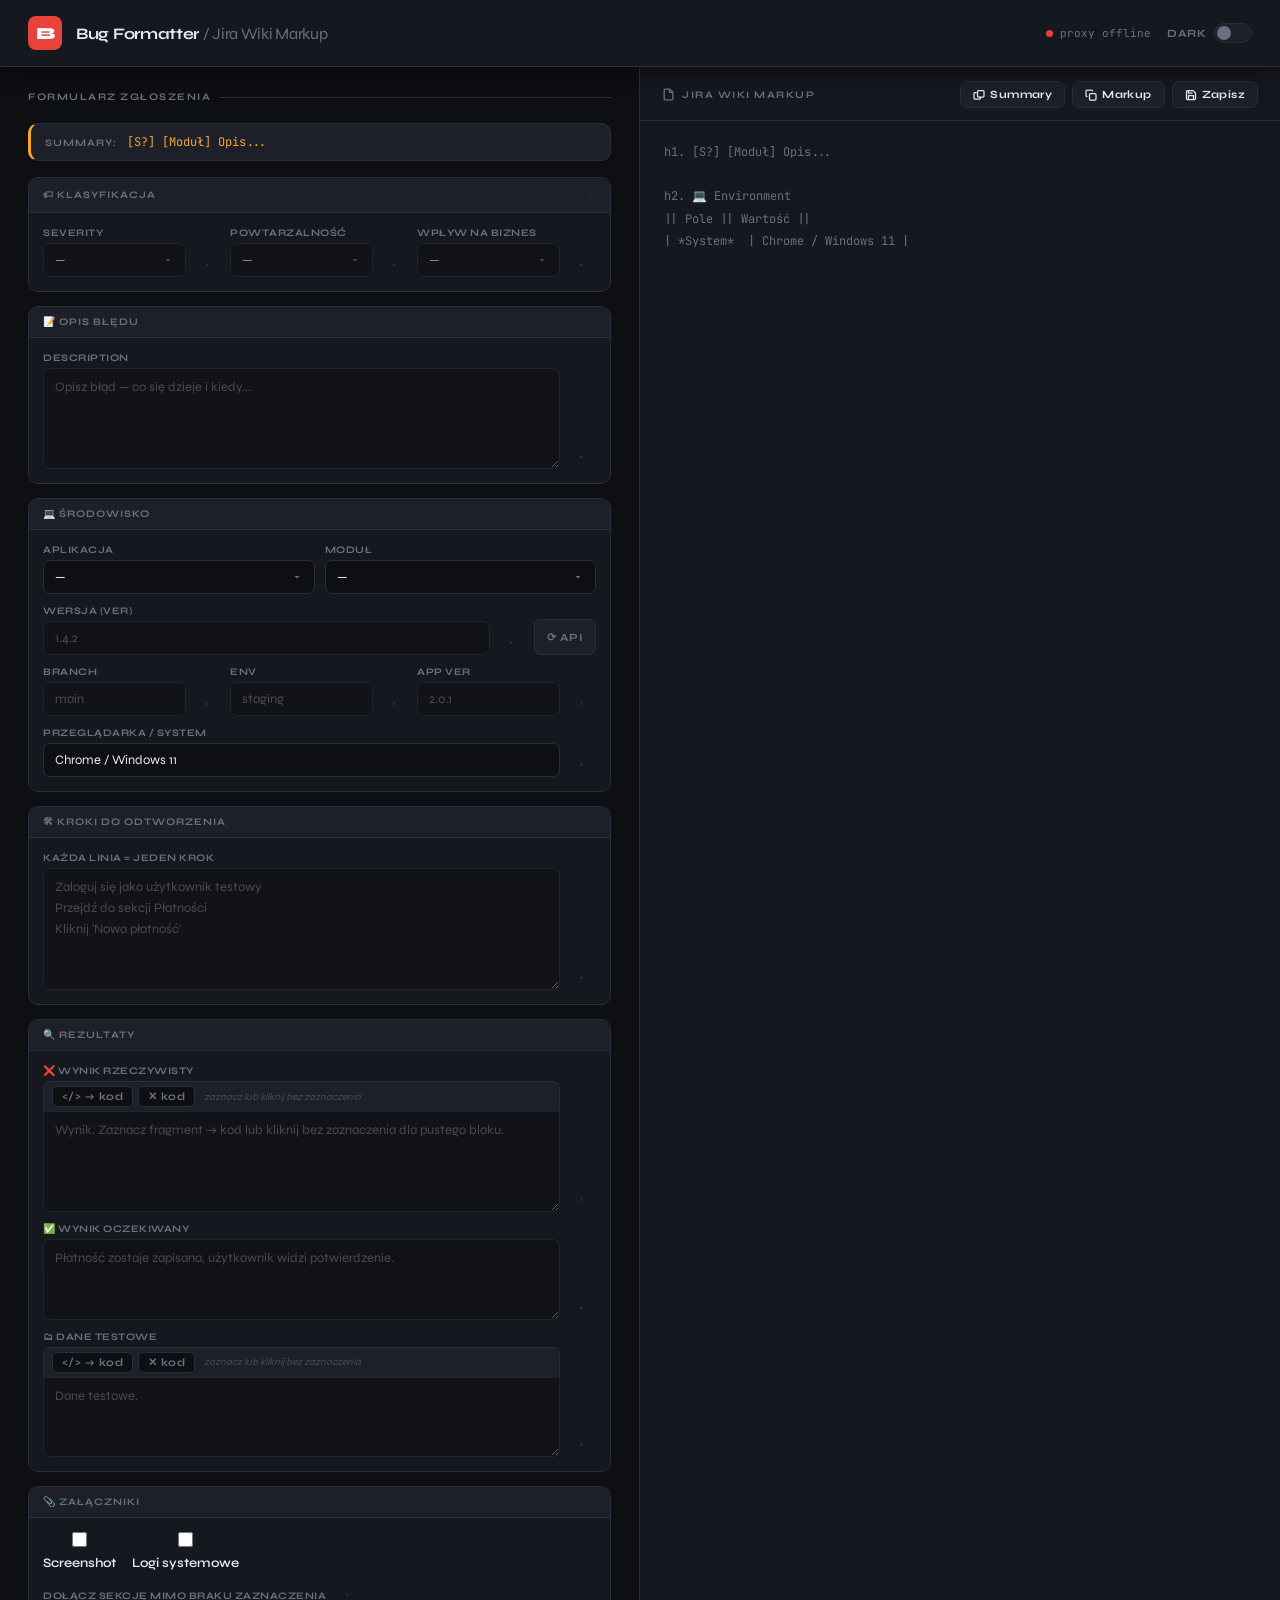
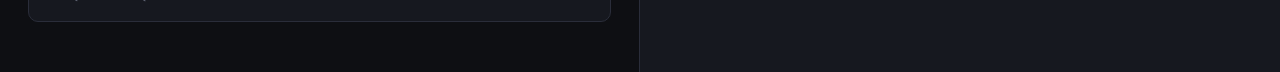
==== v3.html @ 56b55188 "v3" ====
<!DOCTYPE html>
<html lang="pl" data-theme="dark">
<head>
<meta charset="UTF-8"/>
<meta name="viewport" content="width=device-width,initial-scale=1.0"/>
<title>Jira Bug Formatter</title>
<link rel="stylesheet" href="v3.css"/>
</head>
<body>

<header>
  <div class="logo-mark">B</div>
  <h1>Bug Formatter <span>/ Jira Wiki Markup</span></h1>
  <div class="header-right">
    <div class="header-status">
      <div class="status-dot" id="proxy-dot"></div>
      <span id="proxy-label">proxy offline</span>
    </div>
    <div class="theme-toggle" onclick="toggleTheme()" title="Przełącz tryb">
      <span class="theme-toggle-label" id="theme-label">Dark</span>
      <div class="theme-toggle-track"><div class="theme-toggle-thumb"></div></div>
    </div>
  </div>
</header>

<main>
  <!-- ══ FORM PANEL ══ -->
  <div class="panel" id="form-panel">
    <div class="panel-title">Formularz zgłoszenia</div>

    <div class="summary-bar">
      <span class="summary-label">Summary:</span>
      <span class="summary-value" id="summary-preview">[S?] [Moduł] Opis...</span>
    </div>

    <!-- Klasyfikacja -->
    <div class="section">
      <div class="section-header">
        🏷 Klasyfikacja
        <button class="section-force-btn" data-forced="false" title="Dołącz do opisu mimo braku treści"
          onclick="toggleForce('severity',this);toggleForce('repeatability',this);toggleForce('impact',this)">·</button>
      </div>
      <div class="section-body">
        <div class="row3">
          <div class="field-row">
            <label>Severity<select id="severity" onchange="update()"><option value="">—</option></select></label>
            <button class="force-btn" data-forced="false" title="Dołącz mimo braku" onclick="toggleForce('severity',this)">·</button>
          </div>
          <div class="field-row">
            <label>Powtarzalność<select id="repeatability" onchange="update()"><option value="">—</option></select></label>
            <button class="force-btn" data-forced="false" title="Dołącz mimo braku" onclick="toggleForce('repeatability',this)">·</button>
          </div>
          <div class="field-row">
            <label>Wpływ na biznes<select id="impact" onchange="update()"><option value="">—</option></select></label>
            <button class="force-btn" data-forced="false" title="Dołącz mimo braku" onclick="toggleForce('impact',this)">·</button>
          </div>
        </div>
      </div>
    </div>

    <!-- Opis -->
    <div class="section">
      <div class="section-header">📝 Opis błędu</div>
      <div class="section-body">
        <div class="field-row">
          <label>Description
            <textarea id="description" rows="4" placeholder="Opisz błąd — co się dzieje i kiedy..." oninput="update()"></textarea>
          </label>
          <button class="force-btn" data-forced="false" title="Dołącz mimo braku" onclick="toggleForce('description',this)">·</button>
        </div>
      </div>
    </div>

    <!-- Środowisko -->
    <div class="section">
      <div class="section-header">💻 Środowisko</div>
      <div class="section-body">
        <div class="row2">
          <label>Aplikacja<select id="app-select" onchange="onAppChange()"><option value="">—</option></select></label>
          <label>Moduł<select id="module-select" onchange="update()"><option value="">—</option></select></label>
        </div>
        <div class="api-row">
          <div class="field-row" style="flex:1">
            <label>Wersja (ver)<input type="text" id="ver" placeholder="1.4.2" oninput="update()"/></label>
            <button class="force-btn" data-forced="false" title="Dołącz mimo braku" onclick="toggleForce('ver',this)">·</button>
          </div>
          <button class="btn-api" id="fetch-btn" onclick="fetchVersion()">⟳ API</button>
        </div>
        <div class="row3">
          <div class="field-row">
            <label>Branch<input type="text" id="branch" placeholder="main" oninput="update()"/></label>
            <button class="force-btn" data-forced="false" title="Dołącz mimo braku" onclick="toggleForce('branch',this)">·</button>
          </div>
          <div class="field-row">
            <label>Env<input type="text" id="env" placeholder="staging" oninput="update()"/></label>
            <button class="force-btn" data-forced="false" title="Dołącz mimo braku" onclick="toggleForce('env',this)">·</button>
          </div>
          <div class="field-row">
            <label>App Ver<input type="text" id="appVer" placeholder="2.0.1" oninput="update()"/></label>
            <button class="force-btn" data-forced="false" title="Dołącz mimo braku" onclick="toggleForce('appVer',this)">·</button>
          </div>
        </div>
        <div class="field-row">
          <label>Przeglądarka / System<input type="text" id="browser-os" oninput="update()"/></label>
          <button class="force-btn" data-forced="false" title="Dołącz mimo braku" onclick="toggleForce('browser-os',this)">·</button>
        </div>
        <div id="api-feedback" class="api-feedback"></div>
      </div>
    </div>

    <!-- Kroki -->
    <div class="section">
      <div class="section-header">🛠 Kroki do odtworzenia</div>
      <div class="section-body">
        <div class="field-row">
          <label>Każda linia = jeden krok
            <textarea id="steps" rows="5" placeholder="Zaloguj się jako użytkownik testowy&#10;Przejdź do sekcji Płatności&#10;Kliknij 'Nowa płatność'" oninput="update()"></textarea>
          </label>
          <button class="force-btn" data-forced="false" title="Dołącz mimo braku" onclick="toggleForce('steps',this)">·</button>
        </div>
      </div>
    </div>

    <!-- Rezultaty -->
    <div class="section">
      <div class="section-header">🔍 Rezultaty</div>
      <div class="section-body">
        <div class="field-row">
          <div class="rich-field-wrap">
            <div class="rich-field-label">❌ Wynik rzeczywisty</div>
            <div class="rich-toolbar">
              <button class="tb-btn" onclick="wrapCode('actual','json')"><span class="tb-icon">&lt;/&gt;</span> → kod</button>
              <button class="tb-btn tb-btn-remove" onclick="unwrapCode('actual')">✕ kod</button>
              <span class="tb-hint" id="hint-actual">zaznacz lub kliknij bez zaznaczenia</span>
            </div>
            <textarea id="actual" rows="4" placeholder='Wynik. Zaznacz fragment → kod lub kliknij bez zaznaczenia dla pustego bloku.' oninput="update()"></textarea>
          </div>
          <button class="force-btn" data-forced="false" title="Dołącz mimo braku" onclick="toggleForce('actual',this)">·</button>
        </div>
        <div class="field-row">
          <label>✅ Wynik oczekiwany
            <textarea id="expected" rows="3" placeholder="Płatność zostaje zapisana, użytkownik widzi potwierdzenie." oninput="update()"></textarea>
          </label>
          <button class="force-btn" data-forced="false" title="Dołącz mimo braku" onclick="toggleForce('expected',this)">·</button>
        </div>
        <div class="field-row">
          <div class="rich-field-wrap">
            <div class="rich-field-label">🗂 Dane testowe</div>
            <div class="rich-toolbar">
              <button class="tb-btn" onclick="wrapCode('testdata','json')"><span class="tb-icon">&lt;/&gt;</span> → kod</button>
              <button class="tb-btn tb-btn-remove" onclick="unwrapCode('testdata')">✕ kod</button>
              <span class="tb-hint" id="hint-testdata">zaznacz lub kliknij bez zaznaczenia</span>
            </div>
            <textarea id="testdata" rows="3" placeholder="Dane testowe." oninput="update()"></textarea>
          </div>
          <button class="force-btn" data-forced="false" title="Dołącz mimo braku" onclick="toggleForce('testdata',this)">·</button>
        </div>
      </div>
    </div>

    <!-- Załączniki -->
    <div class="section">
      <div class="section-header">📎 Załączniki</div>
      <div class="section-body">
        <div class="checkbox-group">
          <label class="checkbox-item"><input type="checkbox" id="has-screenshot" onchange="update()"/> Screenshot</label>
          <label class="checkbox-item"><input type="checkbox" id="has-logs" onchange="update()"/> Logi systemowe</label>
        </div>
        <div style="display:flex;align-items:center;gap:6px;margin-top:2px">
          <span style="font-size:10px;color:var(--muted);text-transform:uppercase;letter-spacing:.5px;font-weight:700">Dołącz sekcję mimo braku zaznaczenia</span>
          <button class="force-btn" data-forced="false" title="Dołącz sekcję Załączniki mimo braku zaznaczenia" onclick="toggleForce('attachments',this)">·</button>
        </div>
      </div>
    </div>

    <div style="height:12px"></div>
  </div>

  <!-- ══ PREVIEW PANEL ══ -->
  <div id="preview-panel">
    <div class="preview-header">
      <div class="preview-title">
        <svg width="13" height="13" viewBox="0 0 24 24" fill="none" stroke="currentColor" stroke-width="2.5"><path d="M14 2H6a2 2 0 0 0-2 2v16a2 2 0 0 0 2 2h12a2 2 0 0 0 2-2V8z"/><polyline points="14 2 14 8 20 8"/></svg>
        Jira Wiki Markup
      </div>
      <div class="action-btns">
        <button class="copy-btn copy-summary-btn" id="copy-summary-btn" onclick="copySummary()">
          <svg viewBox="0 0 24 24" fill="none" stroke="currentColor" stroke-width="2.5"><path d="M7 7H4a2 2 0 0 0-2 2v9a2 2 0 0 0 2 2h9a2 2 0 0 0 2-2v-3"/><rect x="9" y="3" width="13" height="13" rx="2"/></svg>
          Summary
        </button>
        <button class="copy-btn" id="copy-btn" onclick="copyToClipboard()">
          <svg viewBox="0 0 24 24" fill="none" stroke="currentColor" stroke-width="2.5"><rect x="9" y="9" width="13" height="13" rx="2"/><path d="M5 15H4a2 2 0 0 1-2-2V4a2 2 0 0 1 2-2h9a2 2 0 0 1 2 2v1"/></svg>
          Markup
        </button>
        <button class="copy-btn save-btn" id="save-btn" onclick="saveToFile()">
          <svg viewBox="0 0 24 24" fill="none" stroke="currentColor" stroke-width="2.5"><path d="M19 21H5a2 2 0 0 1-2-2V5a2 2 0 0 1 2-2h11l5 5v11a2 2 0 0 1-2 2z"/><polyline points="17 21 17 13 7 13 7 21"/><polyline points="7 3 7 8 15 8"/></svg>
          Zapisz
        </button>
      </div>
    </div>
    <div id="save-info" style="display:none"></div>
    <pre id="preview-output">← Wypełnij formularz po lewej stronie</pre>
  </div>
</main>

<div class="toast" id="toast"></div>
<script src="app.js"></script>
<script>init();</script>
</body>
</html>
---- v3.css ----
@import url('https://fonts.googleapis.com/css2?family=JetBrains+Mono:wght@400;600&family=Syne:wght@400;600;700;800&display=swap');

/* ════════════════════════════════════════════════════
   TOKENS
   ════════════════════════════════════════════════════ */
[data-theme="dark"] {
  --bg:       #0e0f13;
  --surface:  #16181f;
  --surface2: #1e2029;
  --border:   #2a2d3a;
  --accent:   #e8423a;
  --accent2:  #f5a623;
  --text:     #e8eaf0;
  --muted:    #6b7080;
  --green:    #3ecf7a;
  --shadow:   0 4px 24px rgba(0,0,0,.5);
  --select-arrow: url("data:image/svg+xml,%3Csvg xmlns='http://www.w3.org/2000/svg' width='12' height='12' viewBox='0 0 24 24'%3E%3Cpath fill='%236b7080' d='M7 10l5 5 5-5z'/%3E%3C/svg%3E");
}
[data-theme="light"] {
  --bg:       #f4f5f7;
  --surface:  #ffffff;
  --surface2: #eef0f4;
  --border:   #d4d8e2;
  --accent:   #d63b33;
  --accent2:  #d4870e;
  --text:     #1a1c24;
  --muted:    #7a8099;
  --green:    #259955;
  --shadow:   0 4px 20px rgba(0,0,0,.1);
  --select-arrow: url("data:image/svg+xml,%3Csvg xmlns='http://www.w3.org/2000/svg' width='12' height='12' viewBox='0 0 24 24'%3E%3Cpath fill='%237a8099' d='M7 10l5 5 5-5z'/%3E%3C/svg%3E");
}

/* ════════════════════════════════════════════════════
   BASE
   ════════════════════════════════════════════════════ */
*, *::before, *::after { box-sizing: border-box; margin: 0; padding: 0; }

body {
  font-family: 'Syne', sans-serif;
  background: var(--bg);
  color: var(--text);
  min-height: 100vh;
  display: flex;
  flex-direction: column;
  transition: background .2s, color .2s;
}

/* ── HEADER ── */
header {
  display: flex; align-items: center; gap: 14px;
  padding: 16px 28px;
  border-bottom: 1px solid var(--border);
  background: var(--surface);
  position: sticky; top: 0; z-index: 100;
  box-shadow: var(--shadow);
}
.logo-mark {
  width: 34px; height: 34px; background: var(--accent); border-radius: 8px;
  display: grid; place-items: center;
  font-weight: 800; font-size: 17px; color: #fff; flex-shrink: 0;
}
header h1 { font-size: 16px; font-weight: 700; letter-spacing: -.3px; }
header h1 span { color: var(--muted); font-weight: 400; }
.header-right { margin-left: auto; display: flex; align-items: center; gap: 16px; }

/* theme toggle */
.theme-toggle { display: flex; align-items: center; gap: 8px; cursor: pointer; user-select: none; }
.theme-toggle-track {
  width: 38px; height: 20px; background: var(--surface2);
  border: 1px solid var(--border); border-radius: 10px;
  position: relative; transition: background .2s, border-color .2s;
}
.theme-toggle-thumb {
  position: absolute; top: 2px; left: 2px;
  width: 14px; height: 14px; border-radius: 50%;
  background: var(--muted); transition: transform .2s, background .2s;
}
[data-theme="light"] .theme-toggle-track { background: var(--accent2); border-color: var(--accent2); }
[data-theme="light"] .theme-toggle-thumb { background: #fff; transform: translateX(18px); }
.theme-toggle-label { font-size: 11px; font-weight: 700; letter-spacing: .5px; color: var(--muted); text-transform: uppercase; }

/* proxy status */
.header-status { display: flex; align-items: center; gap: 7px; font-family: 'JetBrains Mono', monospace; font-size: 11px; color: var(--muted); }
.status-dot { width: 7px; height: 7px; border-radius: 50%; background: var(--muted); transition: background .3s; }
.status-dot.online { background: var(--green); box-shadow: 0 0 6px var(--green); }
.status-dot.error  { background: var(--accent); }

/* ── LAYOUT ── */
main { flex: 1; display: grid; grid-template-columns: 1fr 1fr; height: calc(100vh - 57px); }
.panel { overflow-y: auto; padding: 24px 28px; border-right: 1px solid var(--border); }
.panel:last-child { border-right: none; }
.panel-title {
  font-size: 10px; font-weight: 700; letter-spacing: 1.5px; text-transform: uppercase;
  color: var(--muted); margin-bottom: 20px;
  display: flex; align-items: center; gap: 8px;
}
.panel-title::after { content: ''; flex: 1; height: 1px; background: var(--border); }

/* ── SECTION ── */
.section { margin-bottom: 14px; background: var(--surface); border: 1px solid var(--border); border-radius: 10px; overflow: hidden; }
.section-header {
  padding: 9px 14px; background: var(--surface2); border-bottom: 1px solid var(--border);
  font-size: 10px; font-weight: 700; letter-spacing: 1px; text-transform: uppercase; color: var(--muted);
  display: flex; align-items: center; gap: 7px;
}
.section-body { padding: 14px; display: flex; flex-direction: column; gap: 11px; }

/* ── SUMMARY BAR ── */
.summary-bar {
  background: var(--surface2); border: 1px solid var(--border);
  border-left: 3px solid var(--accent2);
  border-radius: 10px; padding: 10px 14px;
  margin-bottom: 16px; display: flex; align-items: baseline; gap: 10px;
}
.summary-label { font-size: 10px; font-weight: 700; letter-spacing: 1px; text-transform: uppercase; color: var(--muted); white-space: nowrap; }
.summary-value { font-family: 'JetBrains Mono', monospace; font-size: 12px; color: var(--accent2); word-break: break-all; }

/* ── FORM ELEMENTS ── */
label { display: flex; flex-direction: column; gap: 4px; font-size: 10px; font-weight: 700; letter-spacing: .5px; text-transform: uppercase; color: var(--muted); }

input[type=text], select, textarea {
  background: var(--bg); border: 1px solid var(--border); border-radius: 7px;
  color: var(--text); font-family: 'Syne', sans-serif; font-size: 13px;
  padding: 8px 11px; width: 100%;
  transition: border-color .15s, box-shadow .15s; outline: none; resize: vertical;
}
input[type=text]:focus, select:focus, textarea:focus {
  border-color: var(--accent); box-shadow: 0 0 0 3px rgba(232,66,58,.12);
}
textarea { min-height: 76px; line-height: 1.6; font-size: 13px; }
select { cursor: pointer; appearance: none; background-image: var(--select-arrow); background-repeat: no-repeat; background-position: right 11px center; padding-right: 30px; }
select option { background: var(--surface2); }

/* dim empty fields */
input[data-empty="true"], select[data-empty="true"], textarea[data-empty="true"] {
  opacity: .55;
}

.row2 { display: grid; grid-template-columns: 1fr 1fr; gap: 10px; }
.row3 { display: grid; grid-template-columns: 1fr 1fr 1fr; gap: 8px; }
.api-row { display: flex; gap: 8px; align-items: flex-end; }
.api-row label { flex: 1; }

/* ── FIELD ROW WITH FORCE TOGGLE ── */
.field-row { display: flex; align-items: flex-end; gap: 6px; }
.field-row > label, .field-row > .rich-field-wrap { flex: 1; min-width: 0; }

/* force toggle button — the subtle "+" / "—" */
.force-btn {
  flex-shrink: 0;
  width: 22px; height: 22px;
  background: none;
  border: 1px solid transparent;
  border-radius: 5px;
  color: var(--border);
  font-size: 14px; line-height: 1;
  cursor: pointer;
  display: flex; align-items: center; justify-content: center;
  transition: color .2s, border-color .2s, background .2s;
  margin-bottom: 1px;
  font-family: 'JetBrains Mono', monospace;
}
.force-btn:hover { color: var(--muted); border-color: var(--border); }
.force-btn[data-forced="true"] {
  color: var(--accent2);
  border-color: var(--accent2);
  background: rgba(245,166,35,.08);
}

/* section-level force */
.section-force-btn {
  margin-left: auto;
  background: none; border: none;
  font-family: 'JetBrains Mono', monospace;
  font-size: 12px; color: var(--border);
  cursor: pointer; padding: 0 2px;
  transition: color .2s;
}
.section-force-btn:hover { color: var(--muted); }
.section-force-btn[data-forced="true"] { color: var(--accent2); }

/* ── BUTTONS ── */
button { font-family: 'Syne', sans-serif; font-weight: 700; font-size: 11px; letter-spacing: .4px; border: none; border-radius: 7px; cursor: pointer; padding: 8px 14px; transition: all .15s; white-space: nowrap; }
.btn-api { background: var(--surface2); border: 1px solid var(--border); color: var(--muted); font-size: 11px; padding: 8px 12px; height: 36px; flex-shrink: 0; }
.btn-api:hover { border-color: var(--green); color: var(--green); }
.btn-api.loading { animation: pulse 1s infinite; }
@keyframes pulse { 0%,100%{opacity:1}50%{opacity:.4} }

/* ── CHECKBOXES ── */
.checkbox-group { display: flex; gap: 16px; }
.checkbox-item { display: flex; align-items: center; gap: 8px; cursor: pointer; font-size: 13px; font-weight: 600; color: var(--text); text-transform: none; letter-spacing: 0; }
.checkbox-item input[type=checkbox] { width: 15px; height: 15px; accent-color: var(--accent); cursor: pointer; }

/* ── API FEEDBACK ── */
.api-feedback { font-family: 'JetBrains Mono', monospace; font-size: 11px; padding: 7px 11px; border-radius: 6px; display: none; }
.api-feedback.success { display: block; background: rgba(62,207,122,.08); color: var(--green); border: 1px solid rgba(62,207,122,.25); }
.api-feedback.error   { display: block; background: rgba(232,66,58,.08); color: var(--accent); border: 1px solid rgba(232,66,58,.25); }

/* ── RICH FIELD ── */
.rich-field-wrap { display: flex; flex-direction: column; gap: 0; }
.rich-field-label { font-size: 10px; font-weight: 700; letter-spacing: .5px; text-transform: uppercase; color: var(--muted); margin-bottom: 4px; }
.rich-toolbar {
  display: flex; align-items: center; gap: 5px;
  background: var(--surface2); border: 1px solid var(--border); border-bottom: none;
  border-radius: 7px 7px 0 0; padding: 4px 8px;
}
.rich-toolbar + textarea { border-radius: 0 0 7px 7px !important; }
.tb-btn {
  display: flex; align-items: center; gap: 4px;
  background: var(--bg); border: 1px solid var(--border); border-radius: 5px;
  color: var(--muted); font-family: 'Syne', sans-serif; font-size: 11px; font-weight: 700;
  padding: 3px 9px; cursor: pointer; transition: all .15s; white-space: nowrap;
}
.tb-btn:hover { border-color: var(--accent2); color: var(--accent2); background: rgba(245,166,35,.07); }
.tb-btn-remove:hover { border-color: var(--accent); color: var(--accent); background: rgba(232,66,58,.07); }
.tb-icon { font-family: 'JetBrains Mono', monospace; font-size: 10px; }
.tb-hint { font-size: 10px; color: var(--muted); opacity: .55; font-style: italic; margin-left: 4px; transition: opacity .2s, color .2s; }
.tb-hint.has-selection { opacity: 1; color: var(--accent2); font-style: normal; }

/* ── PREVIEW PANEL ── */
#preview-panel { background: var(--surface); display: flex; flex-direction: column; }
.preview-header {
  padding: 14px 22px 12px; border-bottom: 1px solid var(--border);
  display: flex; align-items: center; justify-content: space-between;
  position: sticky; top: 0; background: var(--surface); z-index: 10;
}
.preview-title { font-size: 10px; font-weight: 700; letter-spacing: 1.5px; text-transform: uppercase; color: var(--muted); display: flex; align-items: center; gap: 7px; }
.action-btns { display: flex; gap: 7px; align-items: center; }

.copy-btn {
  background: var(--surface2); color: var(--text);
  font-size: 11px; font-weight: 700; padding: 6px 12px;
  border-radius: 7px; border: 1px solid var(--border);
  display: flex; align-items: center; gap: 5px; transition: all .15s;
}
.copy-btn svg { width: 12px; height: 12px; }
.copy-btn:hover { border-color: var(--accent); color: var(--accent); background: rgba(232,66,58,.07); transform: translateY(-1px); }
.copy-summary-btn:hover { border-color: var(--accent2); color: var(--accent2); background: rgba(245,166,35,.07); }
.save-btn:hover { border-color: var(--green); color: var(--green); background: rgba(62,207,122,.07); }
.copy-btn.copied { background: var(--green); color: #0e0f13; border-color: var(--green); }
.save-btn.saving { opacity: .5; pointer-events: none; }

#save-info {
  padding: 8px 20px; background: rgba(62,207,122,.07);
  border-bottom: 1px solid rgba(62,207,122,.2);
  font-family: 'JetBrains Mono', monospace; font-size: 11px; color: var(--green);
  display: flex; align-items: center; gap: 8px;
}
#save-info .save-path { color: var(--muted); word-break: break-all; }
#save-info .save-close { margin-left: auto; cursor: pointer; color: var(--muted); font-size: 13px; background: none; border: none; padding: 0; }
#save-info .save-close:hover { color: var(--text); }

#preview-output {
  flex: 1; overflow-y: auto; padding: 20px 24px;
  font-family: 'JetBrains Mono', monospace; font-size: 12px; line-height: 1.85;
  color: var(--muted); white-space: pre-wrap; word-break: break-word;
}

/* ── TOAST ── */
.toast {
  position: fixed; bottom: 24px; right: 24px;
  background: var(--surface2); border: 1px solid var(--border);
  border-radius: 10px; padding: 10px 18px;
  font-size: 13px; font-weight: 600;
  display: flex; align-items: center; gap: 9px;
  box-shadow: var(--shadow);
  transform: translateY(70px); opacity: 0;
  transition: all .25s cubic-bezier(.175,.885,.32,1.275);
  z-index: 999; pointer-events: none;
}
.toast.show { transform: translateY(0); opacity: 1; }
.toast.success { border-color: var(--green); }
.toast.error   { border-color: var(--accent); }

::-webkit-scrollbar { width: 5px; }
::-webkit-scrollbar-track { background: transparent; }
::-webkit-scrollbar-thumb { background: var(--border); border-radius: 3px; }
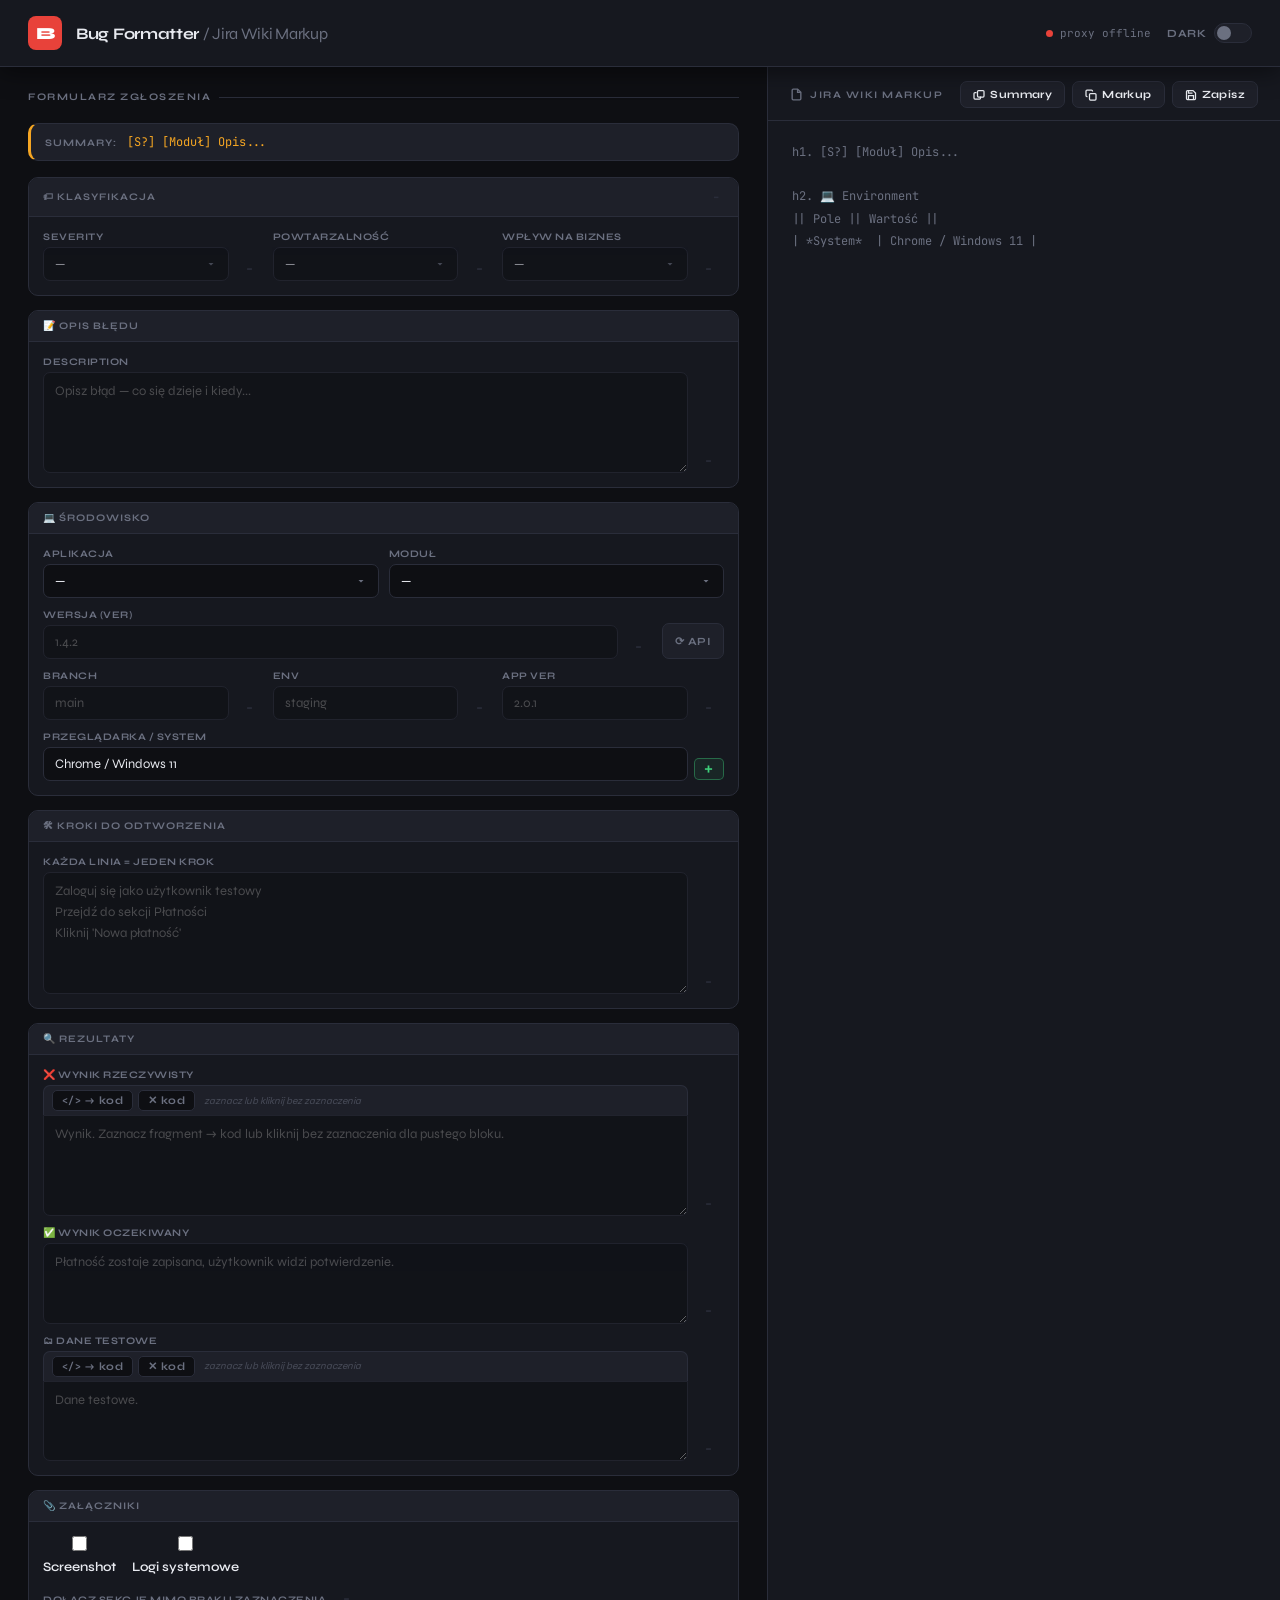
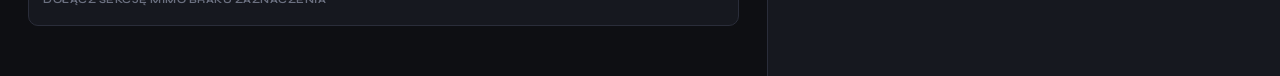
==== commit 949fde8a: "v4" ====
--- a/v3.html
+++ b/v3.html
@@ -37,22 +37,22 @@
     <div class="section">
       <div class="section-header">
         🏷 Klasyfikacja
-        <button class="section-force-btn" data-forced="false" title="Dołącz do opisu mimo braku treści"
+        <button class="section-force-btn" data-state="empty" data-field-id="severity" title="Dołącz do opisu mimo braku treści"
           onclick="toggleForce('severity',this);toggleForce('repeatability',this);toggleForce('impact',this)">·</button>
       </div>
       <div class="section-body">
         <div class="row3">
           <div class="field-row">
             <label>Severity<select id="severity" onchange="update()"><option value="">—</option></select></label>
-            <button class="force-btn" data-forced="false" title="Dołącz mimo braku" onclick="toggleForce('severity',this)">·</button>
+            <button class="force-btn" data-state="empty" data-field-id="severity" title="Dołącz mimo braku" onclick="toggleForce('severity',this)">·</button>
           </div>
           <div class="field-row">
             <label>Powtarzalność<select id="repeatability" onchange="update()"><option value="">—</option></select></label>
-            <button class="force-btn" data-forced="false" title="Dołącz mimo braku" onclick="toggleForce('repeatability',this)">·</button>
+            <button class="force-btn" data-state="empty" data-field-id="repeatability" title="Dołącz mimo braku" onclick="toggleForce('repeatability',this)">·</button>
           </div>
           <div class="field-row">
             <label>Wpływ na biznes<select id="impact" onchange="update()"><option value="">—</option></select></label>
-            <button class="force-btn" data-forced="false" title="Dołącz mimo braku" onclick="toggleForce('impact',this)">·</button>
+            <button class="force-btn" data-state="empty" data-field-id="impact" title="Dołącz mimo braku" onclick="toggleForce('impact',this)">·</button>
           </div>
         </div>
       </div>
@@ -66,7 +66,7 @@
           <label>Description
             <textarea id="description" rows="4" placeholder="Opisz błąd — co się dzieje i kiedy..." oninput="update()"></textarea>
           </label>
-          <button class="force-btn" data-forced="false" title="Dołącz mimo braku" onclick="toggleForce('description',this)">·</button>
+          <button class="force-btn" data-state="empty" data-field-id="description" title="Dołącz mimo braku" onclick="toggleForce('description',this)">·</button>
         </div>
       </div>
     </div>
@@ -82,27 +82,27 @@
         <div class="api-row">
           <div class="field-row" style="flex:1">
             <label>Wersja (ver)<input type="text" id="ver" placeholder="1.4.2" oninput="update()"/></label>
-            <button class="force-btn" data-forced="false" title="Dołącz mimo braku" onclick="toggleForce('ver',this)">·</button>
+            <button class="force-btn" data-state="empty" data-field-id="ver" title="Dołącz mimo braku" onclick="toggleForce('ver',this)">·</button>
           </div>
           <button class="btn-api" id="fetch-btn" onclick="fetchVersion()">⟳ API</button>
         </div>
         <div class="row3">
           <div class="field-row">
             <label>Branch<input type="text" id="branch" placeholder="main" oninput="update()"/></label>
-            <button class="force-btn" data-forced="false" title="Dołącz mimo braku" onclick="toggleForce('branch',this)">·</button>
+            <button class="force-btn" data-state="empty" data-field-id="branch" title="Dołącz mimo braku" onclick="toggleForce('branch',this)">·</button>
           </div>
           <div class="field-row">
             <label>Env<input type="text" id="env" placeholder="staging" oninput="update()"/></label>
-            <button class="force-btn" data-forced="false" title="Dołącz mimo braku" onclick="toggleForce('env',this)">·</button>
+            <button class="force-btn" data-state="empty" data-field-id="env" title="Dołącz mimo braku" onclick="toggleForce('env',this)">·</button>
           </div>
           <div class="field-row">
             <label>App Ver<input type="text" id="appVer" placeholder="2.0.1" oninput="update()"/></label>
-            <button class="force-btn" data-forced="false" title="Dołącz mimo braku" onclick="toggleForce('appVer',this)">·</button>
+            <button class="force-btn" data-state="empty" data-field-id="appVer" title="Dołącz mimo braku" onclick="toggleForce('appVer',this)">·</button>
           </div>
         </div>
         <div class="field-row">
           <label>Przeglądarka / System<input type="text" id="browser-os" oninput="update()"/></label>
-          <button class="force-btn" data-forced="false" title="Dołącz mimo braku" onclick="toggleForce('browser-os',this)">·</button>
+          <button class="force-btn" data-state="empty" data-field-id="browser-os" title="Dołącz mimo braku" onclick="toggleForce('browser-os',this)">·</button>
         </div>
         <div id="api-feedback" class="api-feedback"></div>
       </div>
@@ -116,7 +116,7 @@
           <label>Każda linia = jeden krok
             <textarea id="steps" rows="5" placeholder="Zaloguj się jako użytkownik testowy&#10;Przejdź do sekcji Płatności&#10;Kliknij 'Nowa płatność'" oninput="update()"></textarea>
           </label>
-          <button class="force-btn" data-forced="false" title="Dołącz mimo braku" onclick="toggleForce('steps',this)">·</button>
+          <button class="force-btn" data-state="empty" data-field-id="steps" title="Dołącz mimo braku" onclick="toggleForce('steps',this)">·</button>
         </div>
       </div>
     </div>
@@ -135,13 +135,13 @@
             </div>
             <textarea id="actual" rows="4" placeholder='Wynik. Zaznacz fragment → kod lub kliknij bez zaznaczenia dla pustego bloku.' oninput="update()"></textarea>
           </div>
-          <button class="force-btn" data-forced="false" title="Dołącz mimo braku" onclick="toggleForce('actual',this)">·</button>
+          <button class="force-btn" data-state="empty" data-field-id="actual" title="Dołącz mimo braku" onclick="toggleForce('actual',this)">·</button>
         </div>
         <div class="field-row">
           <label>✅ Wynik oczekiwany
             <textarea id="expected" rows="3" placeholder="Płatność zostaje zapisana, użytkownik widzi potwierdzenie." oninput="update()"></textarea>
           </label>
-          <button class="force-btn" data-forced="false" title="Dołącz mimo braku" onclick="toggleForce('expected',this)">·</button>
+          <button class="force-btn" data-state="empty" data-field-id="expected" title="Dołącz mimo braku" onclick="toggleForce('expected',this)">·</button>
         </div>
         <div class="field-row">
           <div class="rich-field-wrap">
@@ -153,7 +153,7 @@
             </div>
             <textarea id="testdata" rows="3" placeholder="Dane testowe." oninput="update()"></textarea>
           </div>
-          <button class="force-btn" data-forced="false" title="Dołącz mimo braku" onclick="toggleForce('testdata',this)">·</button>
+          <button class="force-btn" data-state="empty" data-field-id="testdata" title="Dołącz mimo braku" onclick="toggleForce('testdata',this)">·</button>
         </div>
       </div>
     </div>
@@ -168,7 +168,7 @@
         </div>
         <div style="display:flex;align-items:center;gap:6px;margin-top:2px">
           <span style="font-size:10px;color:var(--muted);text-transform:uppercase;letter-spacing:.5px;font-weight:700">Dołącz sekcję mimo braku zaznaczenia</span>
-          <button class="force-btn" data-forced="false" title="Dołącz sekcję Załączniki mimo braku zaznaczenia" onclick="toggleForce('attachments',this)">·</button>
+          <button class="force-btn" data-state="empty" data-field-id="attachments" title="Dołącz sekcję Załączniki mimo braku zaznaczenia" onclick="toggleForce('attachments',this)">·</button>
         </div>
       </div>
     </div>
--- a/v3.css
+++ b/v3.css
@@ -86,7 +86,7 @@
 .status-dot.error  { background: var(--accent); }
 
 /* ── LAYOUT ── */
-main { flex: 1; display: grid; grid-template-columns: 1fr 1fr; height: calc(100vh - 57px); }
+main { flex: 1; display: grid; grid-template-columns: 3fr 2fr; height: calc(100vh - 57px); }
 .panel { overflow-y: auto; padding: 24px 28px; border-right: 1px solid var(--border); }
 .panel:last-child { border-right: none; }
 .panel-title {
@@ -145,39 +145,68 @@
 .field-row { display: flex; align-items: flex-end; gap: 6px; }
 .field-row > label, .field-row > .rich-field-wrap { flex: 1; min-width: 0; }
 
-/* force toggle button — the subtle "+" / "—" */
+/* force toggle button */
 .force-btn {
   flex-shrink: 0;
   width: 22px; height: 22px;
   background: none;
   border: 1px solid transparent;
   border-radius: 5px;
-  color: var(--border);
-  font-size: 14px; line-height: 1;
+  font-size: 15px; line-height: 1;
   cursor: pointer;
   display: flex; align-items: center; justify-content: center;
-  transition: color .2s, border-color .2s, background .2s;
+  transition: color .15s, border-color .15s, background .15s;
   margin-bottom: 1px;
   font-family: 'JetBrains Mono', monospace;
-}
-.force-btn:hover { color: var(--muted); border-color: var(--border); }
-.force-btn[data-forced="true"] {
-  color: var(--accent2);
-  border-color: var(--accent2);
-  background: rgba(245,166,35,.08);
-}
-
-/* section-level force */
+  font-weight: 600;
+}
+/* filled + included (default) */
+.force-btn[data-state="included"] {
+  color: var(--green);
+  border-color: rgba(62,207,122,.4);
+  background: rgba(62,207,122,.08);
+}
+.force-btn[data-state="included"]:hover {
+  border-color: var(--accent); color: var(--accent); background: rgba(232,66,58,.08);
+}
+/* filled + manually excluded */
+.force-btn[data-state="excluded"] {
+  color: var(--accent); border-color: rgba(232,66,58,.35); background: rgba(232,66,58,.07);
+}
+.force-btn[data-state="excluded"]:hover {
+  color: var(--green); border-color: rgba(62,207,122,.4); background: rgba(62,207,122,.08);
+}
+/* empty + forced */
+.force-btn[data-state="forced"] {
+  color: var(--accent2); border-color: rgba(245,166,35,.4); background: rgba(245,166,35,.08);
+}
+.force-btn[data-state="forced"]:hover {
+  color: var(--muted); border-color: var(--border); background: none;
+}
+/* empty, not included */
+.force-btn[data-state="empty"] {
+  color: var(--border); border-color: transparent; background: none;
+}
+.force-btn[data-state="empty"]:hover {
+  color: var(--accent2); border-color: rgba(245,166,35,.4); background: rgba(245,166,35,.07);
+}
+
+/* section-level force (in section-header) */
 .section-force-btn {
   margin-left: auto;
-  background: none; border: none;
+  background: none; border: 1px solid transparent;
+  border-radius: 4px;
   font-family: 'JetBrains Mono', monospace;
-  font-size: 12px; color: var(--border);
-  cursor: pointer; padding: 0 2px;
-  transition: color .2s;
-}
-.section-force-btn:hover { color: var(--muted); }
-.section-force-btn[data-forced="true"] { color: var(--accent2); }
+  font-size: 14px; font-weight: 600;
+  color: var(--border);
+  cursor: pointer; padding: 0 3px;
+  transition: color .15s, border-color .15s;
+}
+.section-force-btn[data-state="included"] { color: var(--green); border-color: rgba(62,207,122,.35); }
+.section-force-btn[data-state="excluded"] { color: var(--accent); border-color: rgba(232,66,58,.35); }
+.section-force-btn[data-state="forced"]   { color: var(--accent2); border-color: rgba(245,166,35,.35); }
+.section-force-btn[data-state="empty"]    { color: var(--border); border-color: transparent; }
+.section-force-btn:hover { color: var(--accent2); border-color: rgba(245,166,35,.35); }
 
 /* ── BUTTONS ── */
 button { font-family: 'Syne', sans-serif; font-weight: 700; font-size: 11px; letter-spacing: .4px; border: none; border-radius: 7px; cursor: pointer; padding: 8px 14px; transition: all .15s; white-space: nowrap; }
